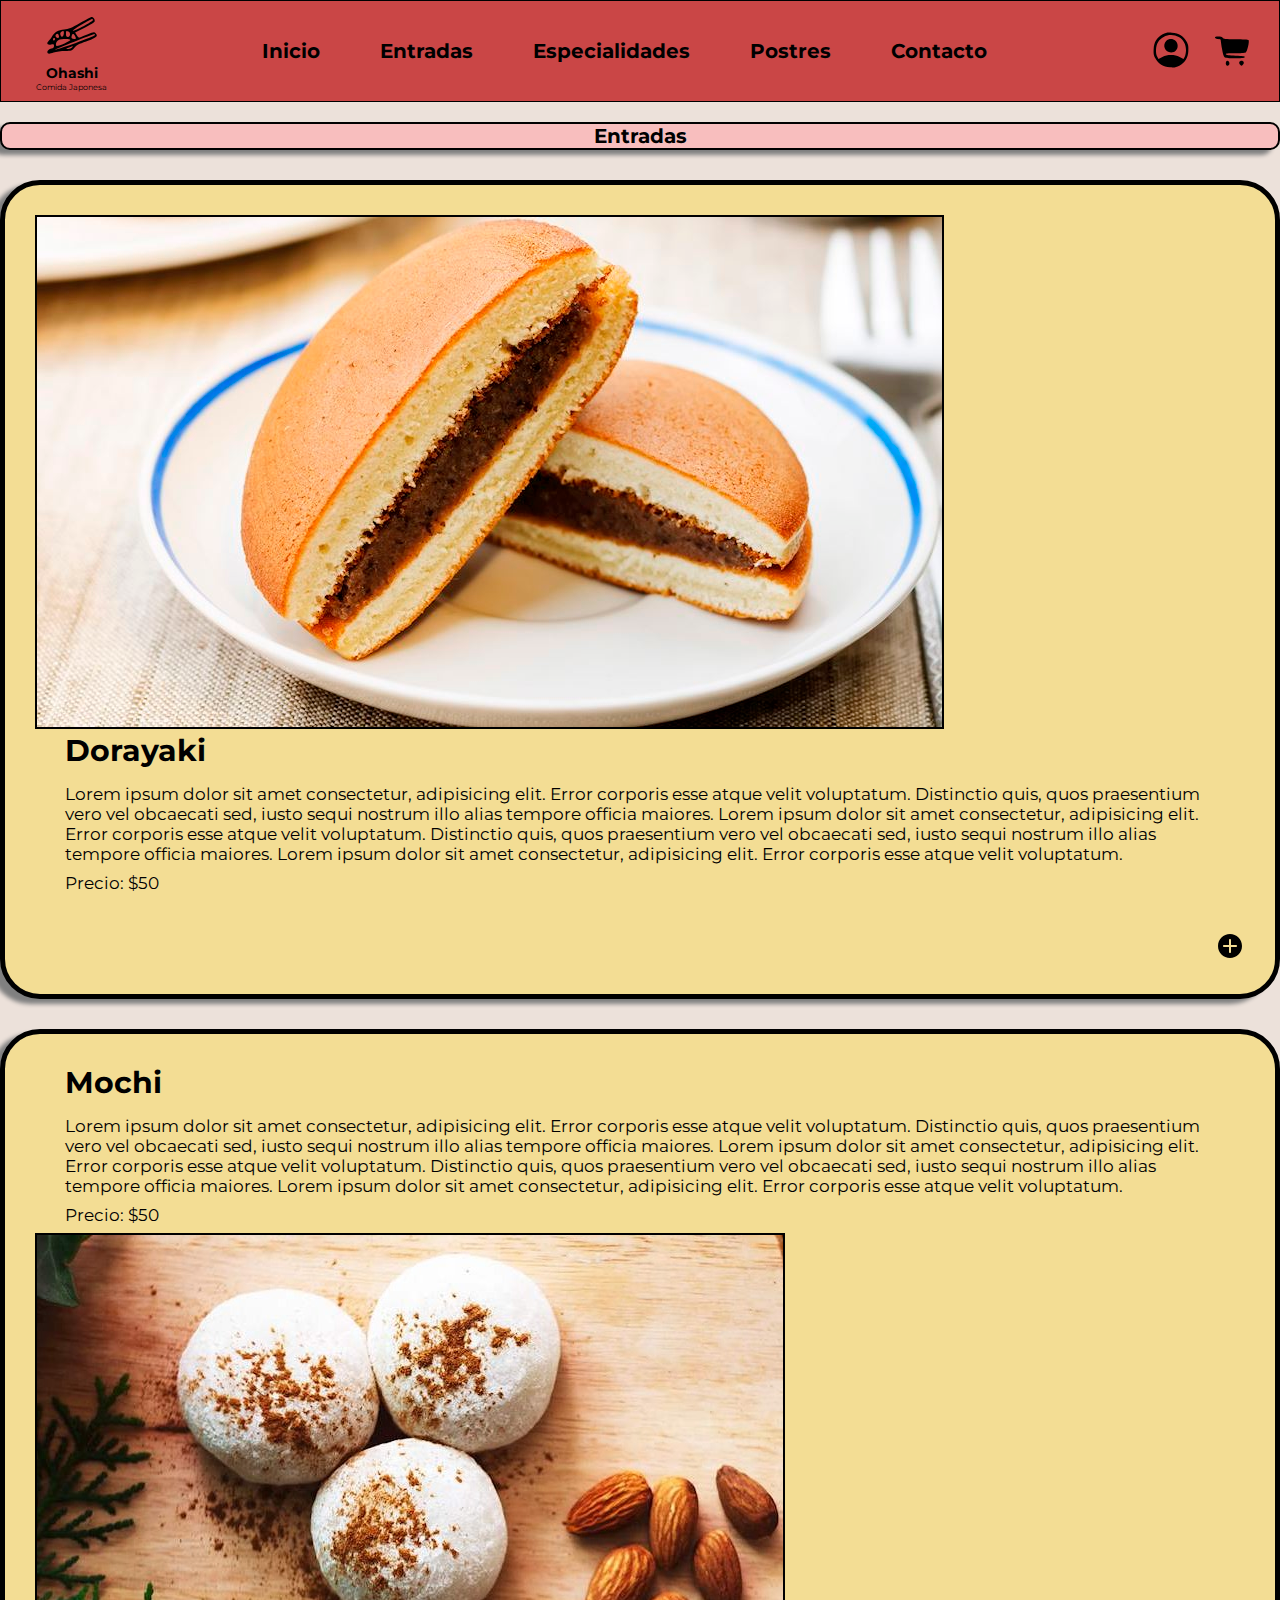
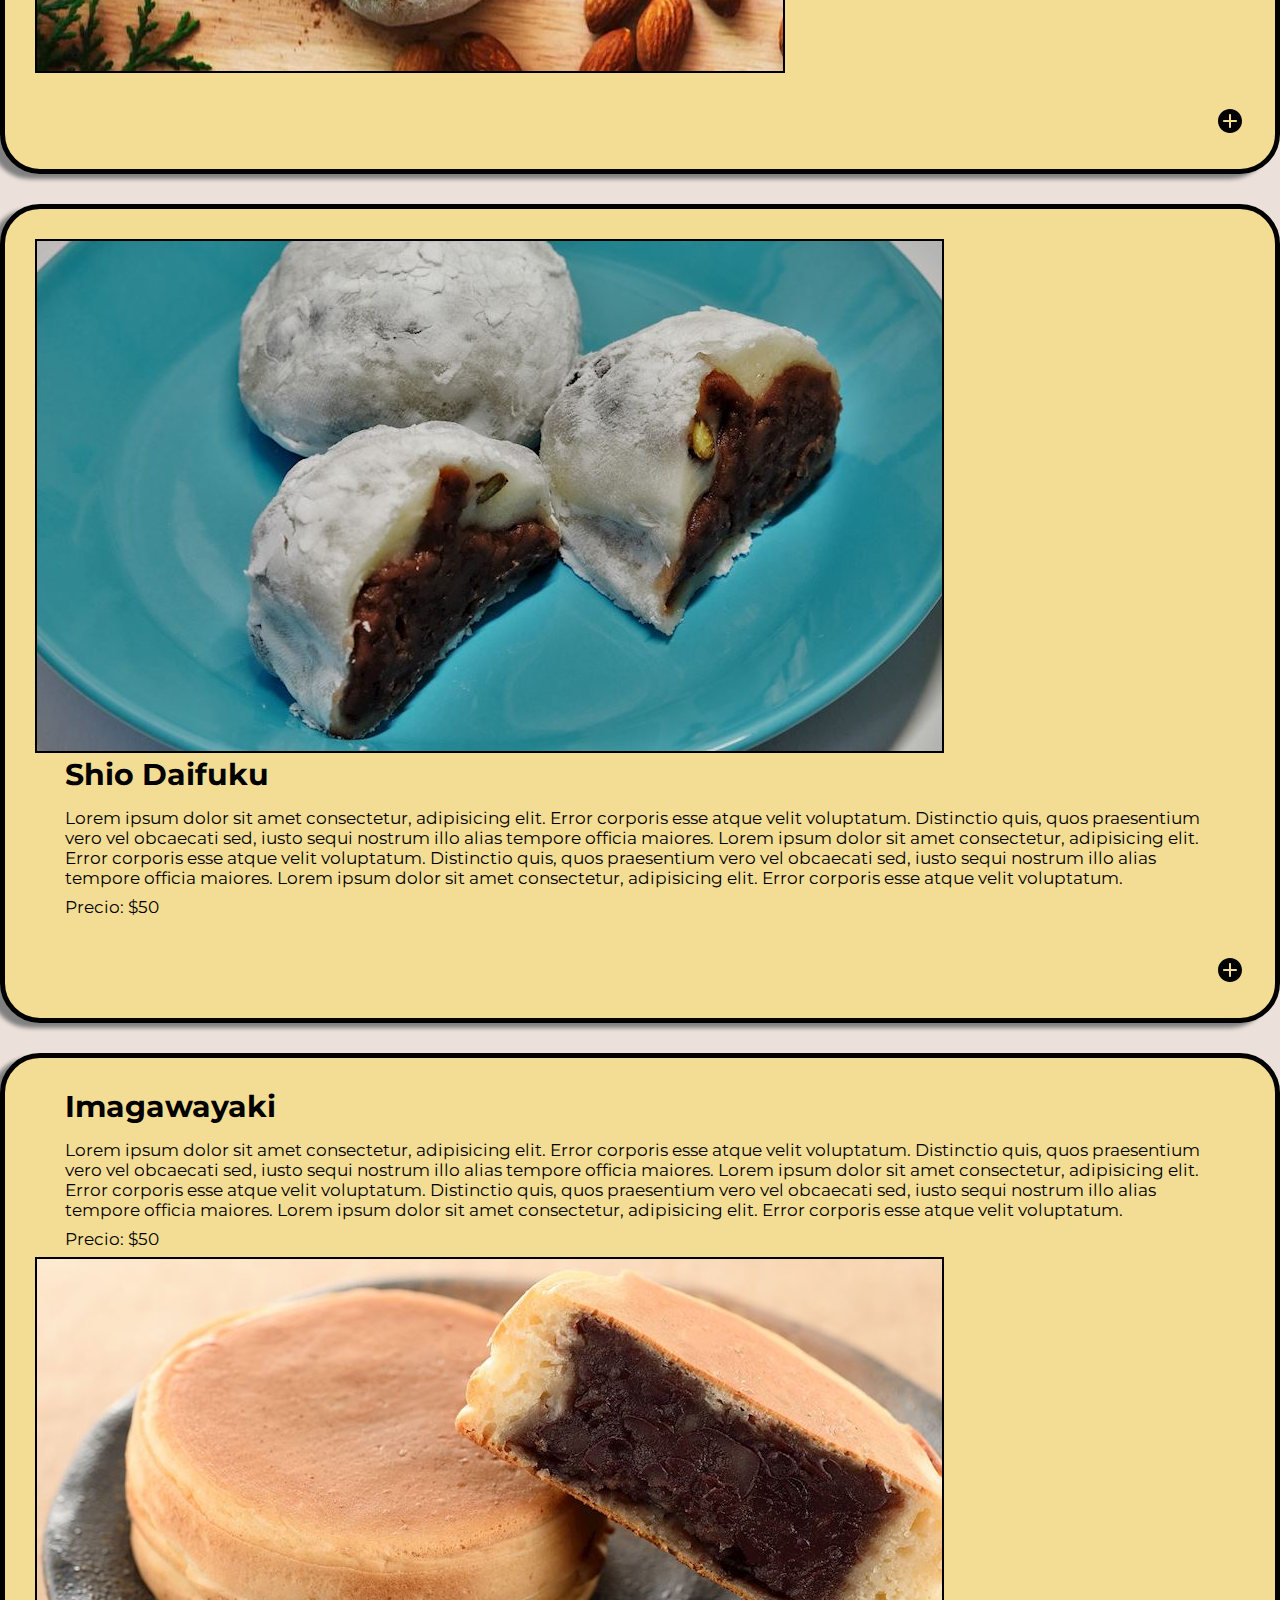
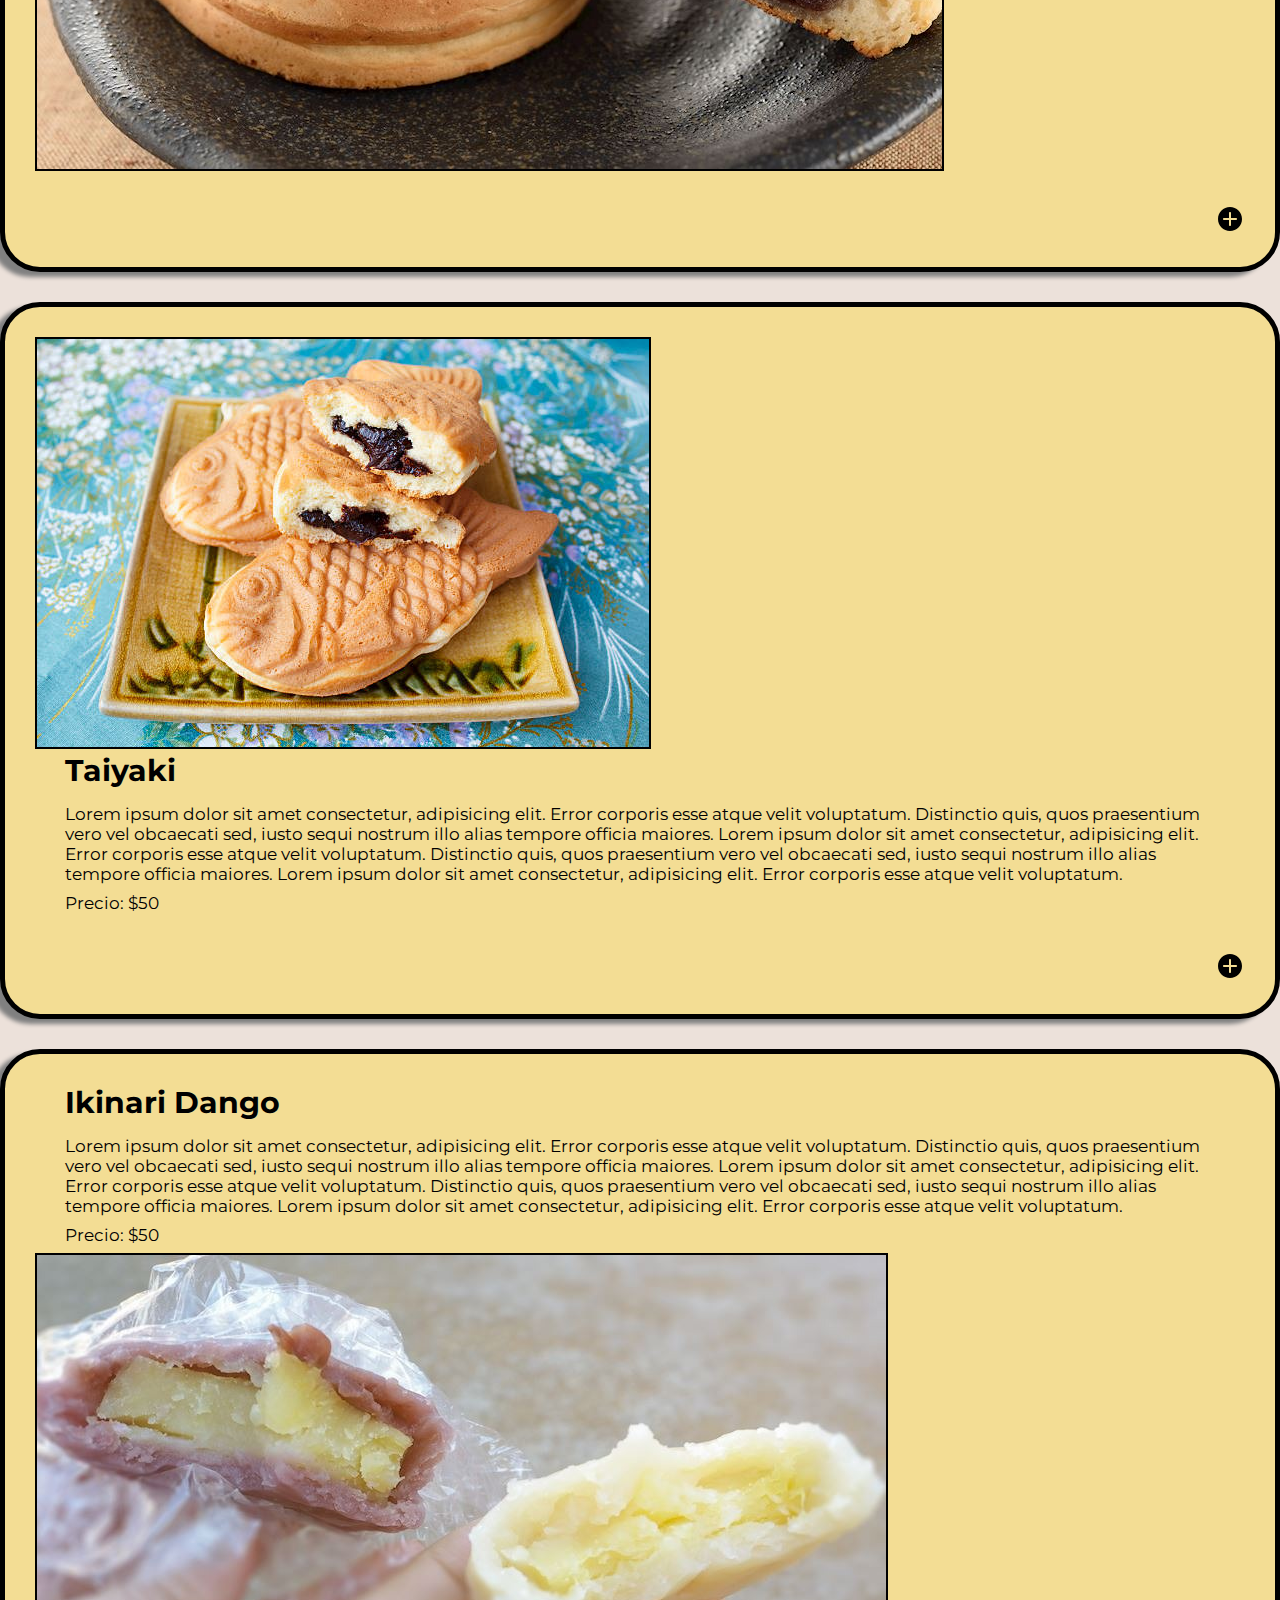
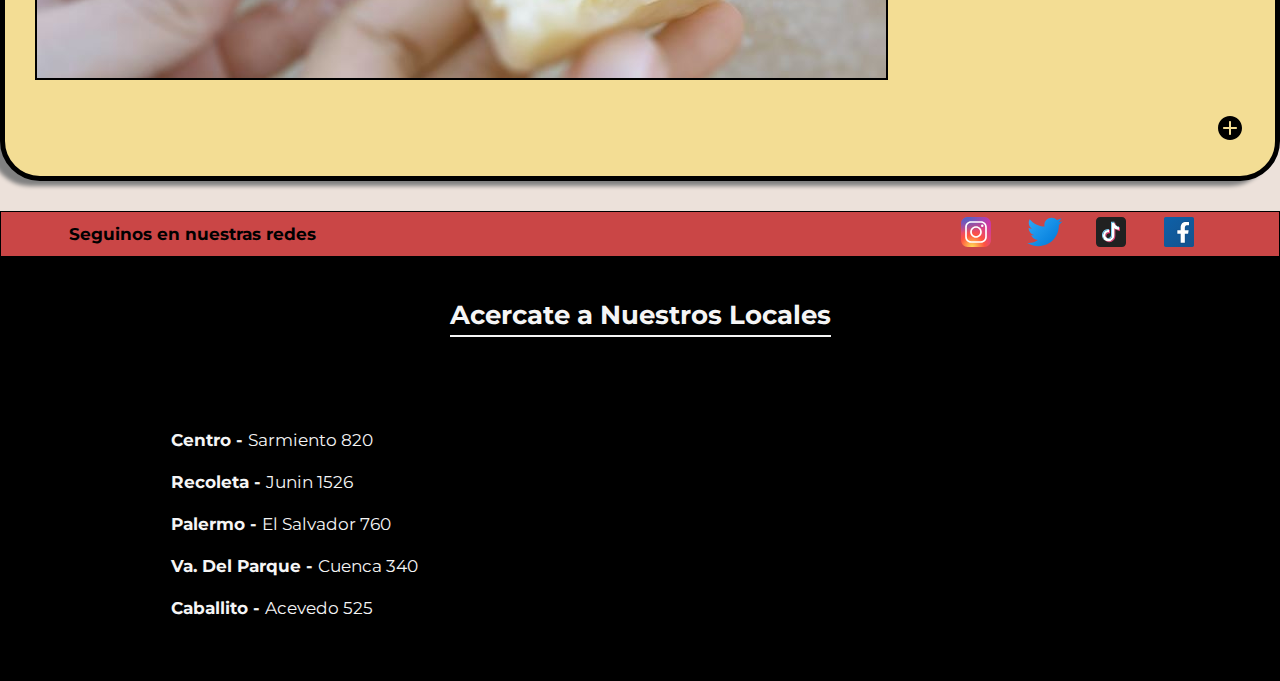
==== sections/postres.html @ 73094ef0 "first commit" ====
<!DOCTYPE html>
<html lang="en">
<head>
    <meta charset="UTF-8">
    <meta http-equiv="X-UA-Compatible" content="IE=edge">
    <meta name="viewport" content="width=device-width, initial-scale=1.0">
    <link rel="shortcut icon" href="../imgs/icons8-sushi-de-salmón-50.svg">
    <link href="https://cdn.jsdelivr.net/npm/bootstrap@5.0.2/dist/css/bootstrap.min.css" rel="stylesheet" integrity="sha384-EVSTQN3/azprG1Anm3QDgpJLIm9Nao0Yz1ztcQTwFspd3yD65VohhpuuCOmLASjC" crossorigin="anonymous">
    <link rel="stylesheet" href="../css/style.css">

    <title>Postres | Ohashi</title>
</head>
<body>

    <div class="wrapperSections">


    <header>

        <div class="headerDesktop">

            <div class="iconoSushi">
                <a href="../index.html">
                    <img src="../imgs/icons8-sushi-de-salmón-50.svg" width="50px" height="50px" alt="icono de sushi">
                </a>

                <div class="iconoSushiTextoDesktop">
                    <b>Ohashi</b>
                    <p>Comida Japonesa</p>
                </div>
            </div>

            <nav>
                <ul>
                    <li>
                        <a href="../index.html">Inicio</a>
                    </li>
                    <li>
                        <a href="entradas.html">Entradas</a>
                    </li>
                    <li>
                        <a href="especialidades.html">Especialidades</a>
                    </li>
                    <li>
                        <a href="postres.html">Postres</a>
                    </li>
                    <li>
                        <a href="contacto.html">Contacto</a>
                    </li>
                </ul>
            </nav>

            <div>
                <div class="iconoUsuarioCarrito">
                    <a href="">
                        <img src="../imgs/icons8-user-48.svg" width="40px" alt="icono de usuario">
                    </a>

                    <a href="">
                        <img src="../imgs/icons8-carrito-de-compras-48-_1_.svg" width="40px" alt="icono de carrito">
                    </a>
                </div>
            </div>

        </div>




    <div class="headerMobile">
    
        <div class="iconoSushi">
            <div class="iconoSushiLink">
                <a href="../index.html">
                <img src="../imgs/icons8-sushi-de-salmón-50.svg" width="50px" height="50px" alt="icono de sushi">
                </a>
            </div>
    
            <div class="iconoSushiTextoMobile">
                <b>Ohashi</b>
                <p>Comida Japonesa</p>
            </div>
        </div>


        
    
        <nav>
            <div class="navMobileDropDown">
                <img src="../imgs/hamburger.svg" alt="">
            </div>
        </nav>
    
    </div>


    </header>

    <main class="sections">

        <div class="container">
            <div class="row">
                <div class="col-lg-12 col-md-12 col-sm-12">
                    <h1>Entradas</h1>
                </div>
            </div>
        </div>

        <section class="container menuItemGridBootstrap">

            <div class="row">
                <div class="col-lg-6 col-md-12 col-sm-12 menuItemImg">
                    <img src="../imgs/dorayaki.jpg" class="img-fluid" alt="">
                </div>
                <div class="col-lg-6 col-md-12 col-sm-12 menuItemText">                       
                    <h3>Dorayaki</h3>
                    <p>Lorem ipsum dolor sit amet consectetur, adipisicing elit. Error corporis esse atque velit voluptatum. Distinctio quis, quos praesentium vero vel obcaecati sed, iusto sequi nostrum illo alias tempore officia maiores. Lorem ipsum dolor sit amet consectetur, adipisicing elit. Error corporis esse atque velit voluptatum. Distinctio quis, quos praesentium vero vel obcaecati sed, iusto sequi nostrum illo alias tempore officia maiores. Lorem ipsum dolor sit amet consectetur, adipisicing elit. Error corporis esse atque velit voluptatum.</p>
                    <p>Precio: $50</p>                   
                </div>
            </div>

            <div class="row">
                <div class="col-lg-12 col-md-12 col-sm-12 plusIcon">
                <img src="../imgs/icons8-más.svg" width="30px" height="30px" class="imgPlusIcon" alt="ícono de agregar al carrito">
                </div>
            </div>

        </section>

        <section class="container menuItemGridBootstrap">

            <div class="row">
                <div class="col-lg-6 col-md-12 col-sm-12 menuItemTextReverse">
                    <h3>Mochi</h3>
                    <p>Lorem ipsum dolor sit amet consectetur, adipisicing elit. Error corporis esse atque velit voluptatum. Distinctio quis, quos praesentium vero vel obcaecati sed, iusto sequi nostrum illo alias tempore officia maiores. Lorem ipsum dolor sit amet consectetur, adipisicing elit. Error corporis esse atque velit voluptatum. Distinctio quis, quos praesentium vero vel obcaecati sed, iusto sequi nostrum illo alias tempore officia maiores. Lorem ipsum dolor sit amet consectetur, adipisicing elit. Error corporis esse atque velit voluptatum.</p>
                    <p>Precio: $50</p>              
                </div>
                <div class="col-lg-6 col-md-12 col-sm-12 menuItemImg">
                    <img src="../imgs/mochi.jpg" class="img-fluid" alt="">
                </div>
            </div>

            <div class="row">
                <div class="col-lg-12 col-md-12 col-sm-12 plusIcon">
                <img src="../imgs/icons8-más.svg" width="30px" height="30px" class="imgPlusIcon" alt="ícono de agregar al carrito">
                </div>
            </div>

        </section>

        <section class="container menuItemGridBootstrap">

            <div class="row">
                <div class="col-lg-6 col-md-12 col-sm-12 menuItemImg">
                    <img src="../imgs/shio_daifuku.jpg" class="img-fluid" alt="">
                </div>
                <div class="col-lg-6 col-md-12 col-sm-12 menuItemText">                       
                    <h3>Shio Daifuku</h3>
                    <p>Lorem ipsum dolor sit amet consectetur, adipisicing elit. Error corporis esse atque velit voluptatum. Distinctio quis, quos praesentium vero vel obcaecati sed, iusto sequi nostrum illo alias tempore officia maiores. Lorem ipsum dolor sit amet consectetur, adipisicing elit. Error corporis esse atque velit voluptatum. Distinctio quis, quos praesentium vero vel obcaecati sed, iusto sequi nostrum illo alias tempore officia maiores. Lorem ipsum dolor sit amet consectetur, adipisicing elit. Error corporis esse atque velit voluptatum.</p>
                    <p>Precio: $50</p>                 
                </div>
            </div>

            <div class="row">
                <div class="col-lg-12 col-md-12 col-sm-12 plusIcon">
                <img src="../imgs/icons8-más.svg" width="30px" height="30px" class="imgPlusIcon" alt="ícono de agregar al carrito">
                </div>
            </div>

        </section>

        <section class="container menuItemGridBootstrap">

            <div class="row">
                <div class="col-lg-6 col-md-12 col-sm-12 menuItemTextReverse">
                    <h3>Imagawayaki</h3>
                    <p>Lorem ipsum dolor sit amet consectetur, adipisicing elit. Error corporis esse atque velit voluptatum. Distinctio quis, quos praesentium vero vel obcaecati sed, iusto sequi nostrum illo alias tempore officia maiores. Lorem ipsum dolor sit amet consectetur, adipisicing elit. Error corporis esse atque velit voluptatum. Distinctio quis, quos praesentium vero vel obcaecati sed, iusto sequi nostrum illo alias tempore officia maiores. Lorem ipsum dolor sit amet consectetur, adipisicing elit. Error corporis esse atque velit voluptatum.</p>
                    <p>Precio: $50</p>            
                </div>
                <div class="col-lg-6 col-md-12 col-sm-12 menuItemImg">
                    <img src="../imgs/imagawayaki.jpg" class="img-fluid" alt="">
                </div>
            </div>

            <div class="row">
                <div class="col-lg-12 col-md-12 col-sm-12 plusIcon">
                <img src="../imgs/icons8-más.svg" width="30px" height="30px" class="imgPlusIcon" alt="ícono de agregar al carrito">
                </div>
            </div>

        </section>

        <section class="container menuItemGridBootstrap">

            <div class="row">
                <div class="col-lg-6 col-md-12 col-sm-12 menuItemImg">
                    <img src="../imgs/taiyaki.jpg" class="img-fluid" alt="">
                </div>
                <div class="col-lg-6 col-md-12 col-sm-12 menuItemText">                       
                    <h3>Taiyaki</h3>
                    <p>Lorem ipsum dolor sit amet consectetur, adipisicing elit. Error corporis esse atque velit voluptatum. Distinctio quis, quos praesentium vero vel obcaecati sed, iusto sequi nostrum illo alias tempore officia maiores. Lorem ipsum dolor sit amet consectetur, adipisicing elit. Error corporis esse atque velit voluptatum. Distinctio quis, quos praesentium vero vel obcaecati sed, iusto sequi nostrum illo alias tempore officia maiores. Lorem ipsum dolor sit amet consectetur, adipisicing elit. Error corporis esse atque velit voluptatum.</p>
                    <p>Precio: $50</p>        
                </div>
            </div>

            <div class="row">
                <div class="col-lg-12 col-md-12 col-sm-12 plusIcon">
                <img src="../imgs/icons8-más.svg" width="30px" height="30px" class="imgPlusIcon" alt="ícono de agregar al carrito">
                </div>
            </div>

        </section>

        <section class="container menuItemGridBootstrap">

            <div class="row">
                <div class="col-lg-6 col-md-12 col-sm-12 menuItemTextReverse">
                    <h3>Ikinari Dango</h3>
                    <p>Lorem ipsum dolor sit amet consectetur, adipisicing elit. Error corporis esse atque velit voluptatum. Distinctio quis, quos praesentium vero vel obcaecati sed, iusto sequi nostrum illo alias tempore officia maiores. Lorem ipsum dolor sit amet consectetur, adipisicing elit. Error corporis esse atque velit voluptatum. Distinctio quis, quos praesentium vero vel obcaecati sed, iusto sequi nostrum illo alias tempore officia maiores. Lorem ipsum dolor sit amet consectetur, adipisicing elit. Error corporis esse atque velit voluptatum.</p>
                    <p>Precio: $50</p>          
                </div>
                <div class="col-lg-6 col-md-12 col-sm-12 menuItemImg">
                    <img src="../imgs/ikinari_dango.jpg" class="img-fluid" alt="">
                </div>
            </div>

            <div class="row">
                <div class="col-lg-12 col-md-12 col-sm-12 plusIcon">
                <img src="../imgs/icons8-más.svg" width="30px" height="30px" class="imgPlusIcon" alt="ícono de agregar al carrito">
                </div>
            </div>

        </section>

    </main>


    <footer class="footer">
        
        <section class="topFooter">

            <div class="topFooterDivOne">
                <b>Seguinos en nuestras redes</b>
            </div>

            <div class="topFooterDivTwo">
                <a href="https://www.instagram.com/" target="_blank"><img class="logosFooter" src="../imgs/icons8-instagram.svg" alt="instagram logo"></a>
                <a href="https://twitter.com/" target="_blank"><img class="logosFooter" src="../imgs/icons8-twitter.svg" alt="twitter logo"></a>
                <a href="https://www.tiktok.com/" target="_blank"><img class="logosFooter" src="../imgs/icons8-tik-tok.svg"  alt="tiktok logo"></a>
                <a href="https://www.facebook.com/" target="_blank"><img class="logosFooter" src="../imgs/icons8-facebook.svg" alt="facebook logo"></a>
            </div>

        </section>

        <section>

            <div class="bottomFooterHeader">
                <h2>Acercate a Nuestros Locales</h2>
            </div>
            
            <section class="bottomFooterList">

                <div class="bottomFooterFirstDiv">
                    <ul>
                        <li><p><b>Centro - </b>Sarmiento 820</p></li>
                        <li><p><b>Recoleta - </b>Junin 1526</p></li>
                        <li><p><b>Palermo - </b>El Salvador 760</p></li>
                        <li><p><b>Va. Del Parque - </b>Cuenca 340</p></li>
                        <li><p><b>Caballito - </b>Acevedo 525</p></li>
                    </ul>
                </div>

                <div class="bottomFooterSecondDiv">
                    <div class="mapouter"><div class="gmap_canvas"><iframe width="350" height="200" id="gmap_canvas" src="https://maps.google.com/maps?q=buenos%20aires%20&t=&z=13&ie=UTF8&iwloc=&output=embed" frameborder="0" scrolling="no" marginheight="0" marginwidth="0"></iframe><a href="https://123movies-to.org"></a><br><style>.mapouter{position:relative;text-align:right;height:250px;width:350px;}</style><style>.gmap_canvas {overflow:hidden;background:none!important;height:250px;width:350px;}</style></div></div>
                </div>

            </section>

        </section>

    </footer>

</div>

<script src="https://cdn.jsdelivr.net/npm/bootstrap@5.0.2/dist/js/bootstrap.bundle.min.js" integrity="sha384-MrcW6ZMFYlzcLA8Nl+NtUVF0sA7MsXsP1UyJoMp4YLEuNSfAP+JcXn/tWtIaxVXM" crossorigin="anonymous"></script>

    
</body>
</html>
---- css/style.css ----
@import url('https://fonts.googleapis.com/css2?family=Basic&family=Montserrat:wght@700&display=swap');


*{
    margin: 0;
	padding: 0;
}

html{
    font-size: 62.5%;
    }

body{
        background-color: rgb(236, 225, 218);
        font-family: 'Basic', sans-serif;
        font-family: 'Montserrat', sans-serif;
        
    }


/* Estilos - Header & Footer*/

.headerMobile{
    /* Por algún motivo el sticky nav dejó de funcionar al agregar el CDN y no lo pude solucionar. El hamburguer icon por el momento tampoco tiene funcionalidad porque es un solo una imagen, no fue hecho con Bootstrap */
    
    background-color: rgb(202, 70, 70);
    border: 1px black solid;
    height: 100px;
    padding-left: 1.5em;
    padding-right: 1.5em;
    display: flex;
    flex-flow: row nowrap;
    align-items: center;
    justify-content:space-between;
    position: sticky;
    align-self: start;
    z-index:9999; 
}

.navMobileDropDown{
    margin-right: 2em;
    filter: invert(1);
}

.headerDesktop{
    display: none;
}


.iconoSushi{
    display: flex;
    flex-direction: row nowrap;
    align-items: center;
    margin-left: 2em;
    transition: 1s ease;
}

.iconoSushi:hover{
    transform: scale(1.05);
    transition: all 1s ease;
}

.iconoSushiLink{
    width: 70px;
    height: auto;
}

.iconoSushiLink a img{
    width: 100%;
    height: 100%;
}

.iconoSushiTextoMobile{
    display: flex;
    flex-direction: column;
    margin-left: 1.5em;
}

.iconoSushi b {
    color:black;
    font-size: 2em; 
}

.iconoSushi p {
    color:black;
    font-size: 2em;
}


nav ul{
    display: flex;
    flex-flow: row nowrap;
    justify-content: center;    
}   

nav li {
    list-style-type: none;
    margin-left: 1.5em;
    margin-right: 1.5em;
    font-size: 2em;
}


a{
    font-weight:bold;
    text-decoration: none;
    color: black;
}

a:hover{
    color: whitesmoke;
}

.iconoUsuarioCarrito a{
    padding: 1em;
}


.footer{
    border: 1px black solid;
    font-size: 1.7em;
}


.topFooter {
    background-color: rgb(202, 70, 70);
    display: flex;
    flex-direction: column;
}

.topFooterDivOne {
    display: flex;
    align-self: flex-start;
    margin-left: 3em;
}

.topFooterDivOne b{
    color: black;
    font-weight: bold;
}

.topFooterDivTwo { 
    
    align-self: flex-start;
    margin-left: 2em;
}

.topFooterDivTwo a {
    margin-top: 1em;
    margin-bottom: 1em;
    padding-left: 0.5em;
    padding-right: 0.5em;
}

.logosFooter{
    width: 40px; 
    height: 40px;
    transition: 0.5s ease;
}

.logosFooter:hover{
    transform: scale(1.2);
    transition: 0.5s;
}

.bottomFooterHeader{
    background-color: black;
    padding: 2.5em;    
    display: flex;
    justify-content: center;
}

.bottomFooterHeader h2{
    color: whitesmoke;
    margin-bottom: 2em;
    padding-bottom: 0.2em;
    border-bottom: 2px whitesmoke solid;
}

.bottomFooterList{
    background-color: black;
    display: flex;
    flex-flow: row wrap;
    justify-content: space-around;
}

.bottomFooterFirstDiv ul{
    color: whitesmoke;
}

.bottomFooterFirstDiv ul li{
    list-style-type: none;
    padding-bottom: 1.3em;
}


/* Estilos - Index*/

.carouselImages img {
    height: 100%;
    width: 100%;
}

.carouselDesktop{
    display: none;
}

.separador{
    background-color: rgb(202, 70, 70);
    margin: 1em;
    height: 7em;
    border: 1px solid black;
    padding-top: 4em;
    padding-bottom: 4em;
    display: flex;
    flex-flow: column nowrap;
    justify-content: space-around; 
}

.separadorHeaderUno{
    display: none;
}

.separadorHeaderUno h2{
    font-weight: bold;
    font-size: 2em;
    color: black;
}

.separadorHeaderDos{
    align-self: center;
}

.separadorHeaderDos h2{
    font-weight: bold;
    font-size: 2em;
    color: black;
}

.iconoSushiSeparador{
    display: flex;
    flex-direction: row;
    align-self: center;
    transition: 1s ease;
}

.iconoSushiSeparador:hover{
    transform: scale(1.05);
    transition: all 1s ease;
}

.iconoSushiSeparador b{
    margin-left: 1em;
    font-size: 2em;
    color: black;
    align-self: center;
}

.twoColumn{
    background-color: rgb(202, 70, 70);
    margin: 0 0 2em 0; 
    max-width: 100%;
    border: 1px solid black;
    padding-top: 1em;
    padding-bottom: 1em;
    display: flex;
    flex-direction: column;
    align-items: center;
    }

.video iframe{
    width: 90vw;
    height: 40vh;
} 

.sectionMosaico{
    margin-top: 1.5em;
    margin-bottom: 1.5em;
    width: 70vw;
    margin: auto;
}

.mosaico {
    border: 1px solid black;
    background-color: rgb(202, 70, 70);
    padding: 1em;
    margin-bottom: 1.5em;
}

.imgMosaico{
    transition: 1s ease;
}

.imgMosaico:hover{
    transform: scale(1.05);
    transition: 0.7s;
    cursor: pointer;
}



/* Estilos Sections */

.sections h1{
    font-weight: bold;
    text-align: center;
    margin: 20px 0px 20px 0px;
    border: 2px black solid;
    box-shadow: -8px 5px 4px grey;
    border-radius: 10px;
    background-color: rgb(248, 190, 190);
    transition: 0.5s ease;
}

.sections h2{
    font-weight: bold;
    text-align: left;
    margin-top: 2em;
    margin-left: 5em;
    margin-bottom: 1em;
    padding: 10px;
    display: inline-block;
    border: 2px black solid;
    border-radius: 10px;
    box-shadow: -8px 5px 4px grey;
    background-color: rgb(252, 206, 206);
    transition: 0.5s ease;
}

.menuItemGridBootstrap{
    margin-top: 30px;
    margin-bottom: 30px;
    padding: 30px;
    background-color: rgb(243, 221, 148);
    border: 5px black solid;
    border-radius: 40px;
    box-shadow: -10px 5px 4px grey;
}

.menuItemImg img{
    border: 2px black solid;
}

.menuItemText{
    padding-left: 3em; 
    padding-right: 3em;
    display: flex;
    flex-direction: column;
}

.menuItemText h3 {
    font-weight: bold;
    font-size: 3em;
    margin-top: 1em;
    margin-bottom: 0.5em;
}

.menuItemText p {
    font-size: 1.5em;
    margin-bottom: 0.5em;
}

.plusIcon{
    text-align: right;
    margin-top: 3em;
}

.imgPlusIcon{
    transition: 0.5s ease;
}

.imgPlusIcon:hover{ 
    cursor: pointer;
    transform: scale(1.5) rotate(90deg);
    transition-duration: 0.5s;
    filter: invert(20%);
}

.menuItemTextReverse{
    padding-left: 3em; 
    padding-right: 3em;
    display: flex;
    flex-direction: column;
}

.menuItemTextReverse img {
    align-self: flex-end;
} 

.menuItemTextReverse h3 {
    font-weight: bold;
    font-size: 3em;
    margin-bottom: 0.5em;
}

.menuItemTextReverse p {
    font-size: 1.5em;
    margin-bottom: 1.5em;
}

.sectionContacto {
    margin: 30px;
    display: flex;
    flex-direction: column;
}

fieldset{
    border: 3px black solid;
    padding: 30px;
    max-width: 100%;
    margin-bottom: 3em;
    display: flex;
    flex-direction: column;
    justify-content: space-evenly;
    }

legend{
    font-weight: bold;
    font-size: 20px;
    margin-top: 20px;
}

input{
    margin-bottom: 20px;
    padding: 7px;
}

input[type=checkbox] {
    margin-top:20px;
}

input[type=submit] {
    height: 50px;
}


/* Grid-areas - Header, Footer & Index */

header{
    grid-area: header;
}

.carouselContainer{
    grid-area: carousel;
}

.separador{
    grid-area: separador;
}

.sectionMosaico{
    grid-area: mosaico;
}

.twoColumn{
    grid-area: twocolumn;
}

footer{
    grid-area: footer;
}

.wrapperIndex{
    display: grid;
    grid-template-areas: 
    "header"
    "carousel"
    "separador"
    "mosaico"   
    "twocolumn"
    "footer"
    ;
}


/* Grid-areas - Sections*/

section{
    grid-area: itemMenu;
}

.wrapperSections{

    display: grid;
    grid-template-areas: 
    "header"
    "itemMenu"
    "footer"
    ;
}


/* Media Queries */

@media(min-width:500px){


    .twoColumn{
        padding-bottom: 1em;
        display: flex;
        flex-flow: column;
        justify-content: space-around;
    }

    .video iframe{
        width: 90vw;
        height: 40vh;
    } 

    .carouselDesktop{
        display: block;
    }

    .carouselMobile{
        display: none;
    }

    .topFooter {
        background-color: rgb(202, 70, 70);
        display: flex;
        flex-direction: row;
        justify-content: space-between;
    }
    
    .topFooterDivOne {
        display: flex;
        align-self: center;
        margin-left: 4em;
    }
    
    .topFooterDivTwo { 
        justify-content: space-evenly;
        margin-right: 4em;
    
    }
    
    .topFooterDivTwo a {
        padding-left: 0.7em;
        padding-right: 0.7em;
        margin-left: 0;
        margin-right: 0;
    }

}


@media(min-width:768px){


    .headerMobile{
        display: none;
    }

    .headerDesktop {
        background-color: rgb(202, 70, 70);
        border: 1px black solid;
        height: 100px;
        padding-left: 1.5em;
        padding-right: 1.5em;
        display: flex;
        flex-flow: row nowrap;
        align-items: center;
        justify-content: space-between;
        position: sticky;
        align-self: start;
        z-index:9999;
    }

    .iconoSushiTextoDesktop b {
        display: none;
        
    }
    
    .iconoSushiTextoDesktop p {
        display: none
    }

    .twoColumn{
        padding-bottom: 1em;
        display: flex;
        flex-direction: row;
        justify-content: space-around;
        
    }

    .video iframe{
        width: 50em;
        height: 40vh;   
        margin-left: 1em;
        margin-right: 1em;
    } 

    .separador{
        display: flex;
        flex-flow: row nowrap;
        padding-top: 1em;
        padding-bottom: 1em;
} 

    .sectionContacto {
        margin: 30px;
        display: flex;
        flex-direction: row;
        align-self: start;
        justify-content: space-evenly;
    }

    fieldset{
        width: 100%;
        }
}


@media(min-width:1024px){

    .iconoSushi{
        display: flex;
        flex-direction: column;
        margin-left: 2em;
    }

    .iconoSushiTextoDesktop{
        display: flex;
        flex-flow: column nowrap;
        align-items: center;
    }
    
    .iconoSushiTextoDesktop b {
        display: block;
        color:black;
        font-size: 1.4em;
    }
    
    .iconoSushiTextoDesktop p {
        display: block;
        color:black;
        font-size: 0.8em;
        justify-content: center;
    }

    .separadorHeaderUno{
        display: block;
        align-self: center;
    }
    
    .separadorHeaderUno h2{
        font-size: 2em;        
    }

    .separadorHeaderDos{
        display: block;
        align-self: center;
    }
    
    .separadorHeaderDos h2{
        font-size: 2em;        
    }



    /* Sections - Menu Items con BootStrap */

    /*Nota: Al agregar el CDN se me desacomodaron un poco los márgenes y se ve un poco mal especialmente en mobile */

    .sections h1:hover{
        box-shadow: -10px 5px 4px rgb(0, 0, 0);
        transition-duration: 1s;
    }
    
    .sections h2:hover{
        box-shadow: -10px 5px 4px rgb(0, 0, 0);
        transition-duration: 1s;
    }

    .menuItemGridBootstrap{
        margin-top: 30px;
        margin-bottom: 30px;
        padding: 30px;
        background-color: rgb(243, 221, 148);
        border: 5px black solid;
        border-radius: 40px;
        box-shadow: -10px 5px 4px grey;
        transition: 0.5s ease;
    }
    
    .menuItemImg img{
        border: 2px black solid;
    }
    
    .menuItemText{
        padding-left: 3em; 
        padding-right: 3em;
        display: flex;
        flex-direction: column;
        justify-content: space-around;
    }
    
    .menuItemText h3 {
        font-weight: bold;
        font-size: 3em;
        margin-top: 0;
        margin-bottom: 0.5em;
    }
    
    .menuItemText p {
        font-size: 1.7em;
        margin-bottom: 0.5em;
    }
    
    .menuItemText img {
        align-self: flex-end;
    } 

    .menuItemGridBootstrap:hover{
        transform: scale(1.02);
        box-shadow: -10px 5px 4px rgb(0, 0, 0);
        transition: all 0.5s ease-in-out;
    }
    
    .menuItemTextReverse{
        padding-left: 3em; 
        padding-right: 3em;
        display: flex;
        flex-direction: column;
        justify-content: space-around;
    }
    
    .menuItemTextReverse h3 {
        font-weight: bold;
        font-size: 3em;
        margin-bottom: 0.5em;
    }
    
    .menuItemTextReverse p {
        font-size: 1.7em;
        margin-bottom: 0.5em;
    }
        
    .menuItemTextReverse img {
        align-self: flex-start;
    }

}
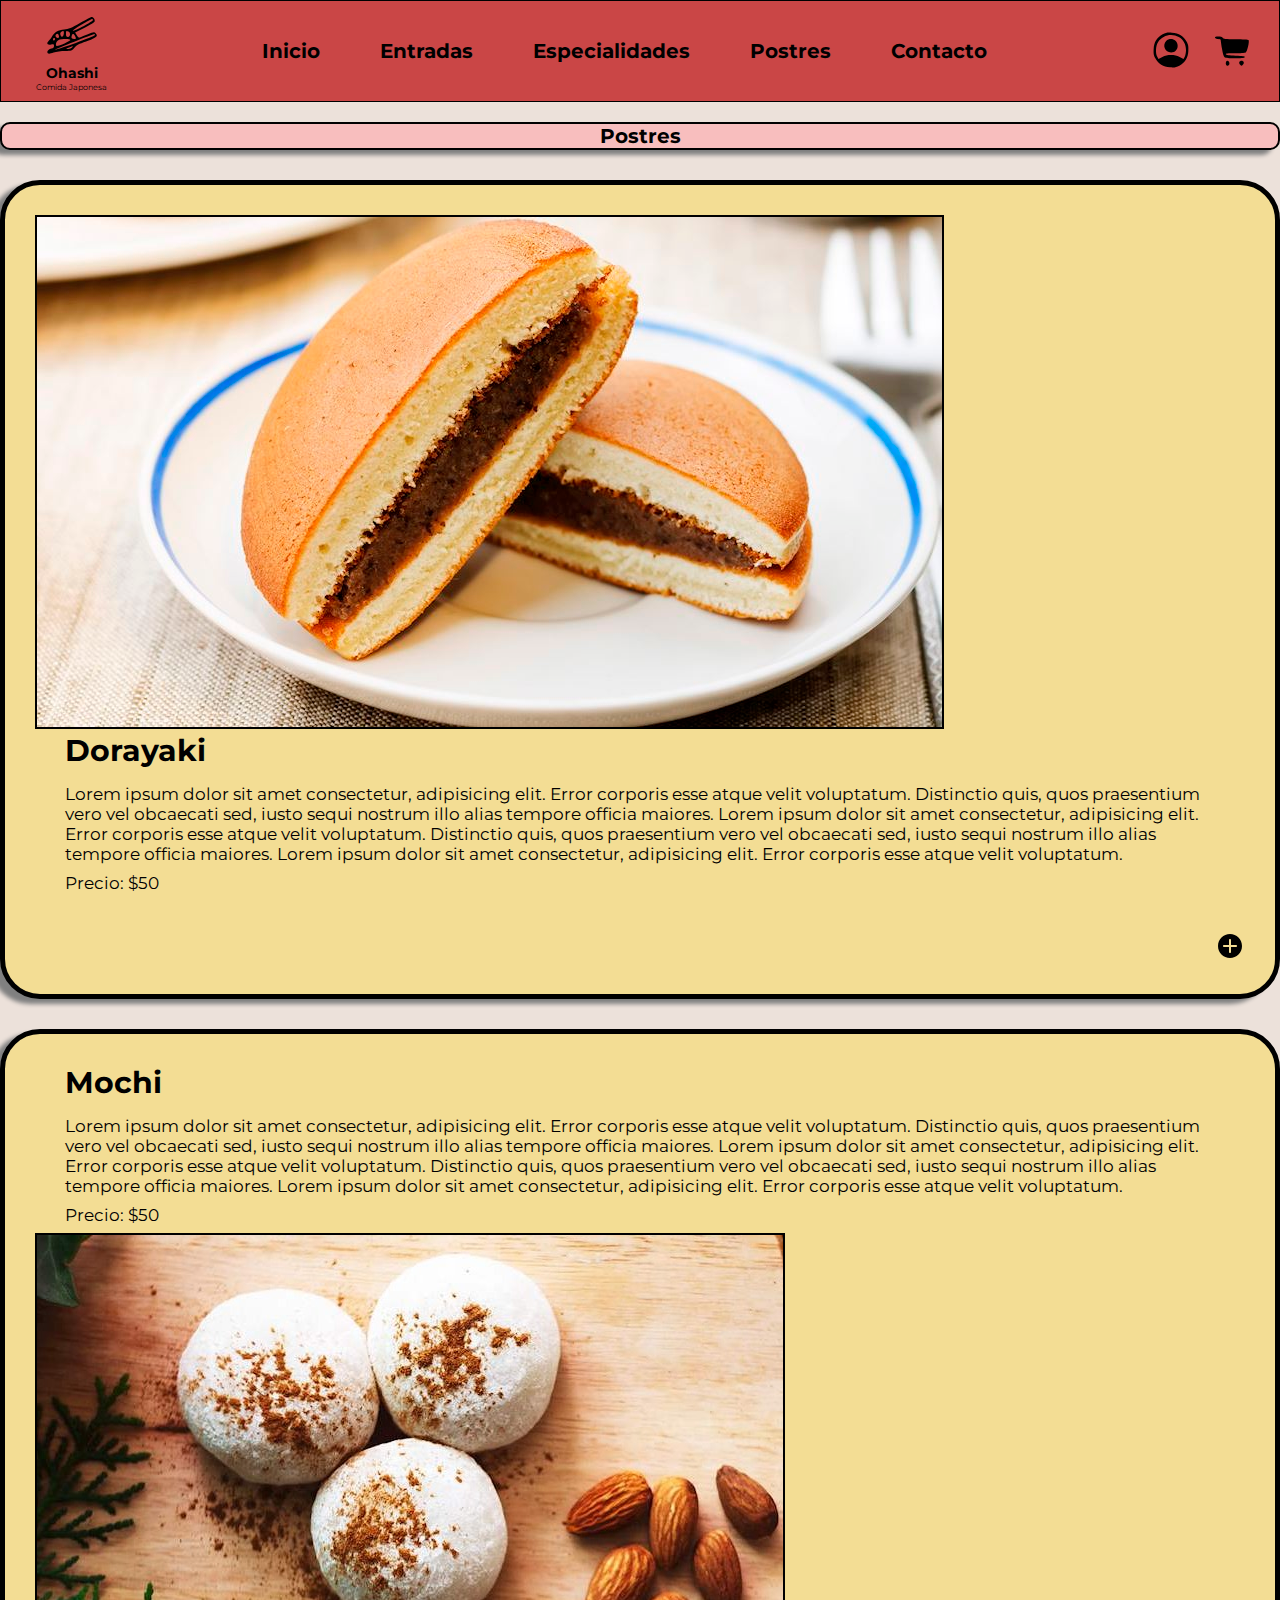
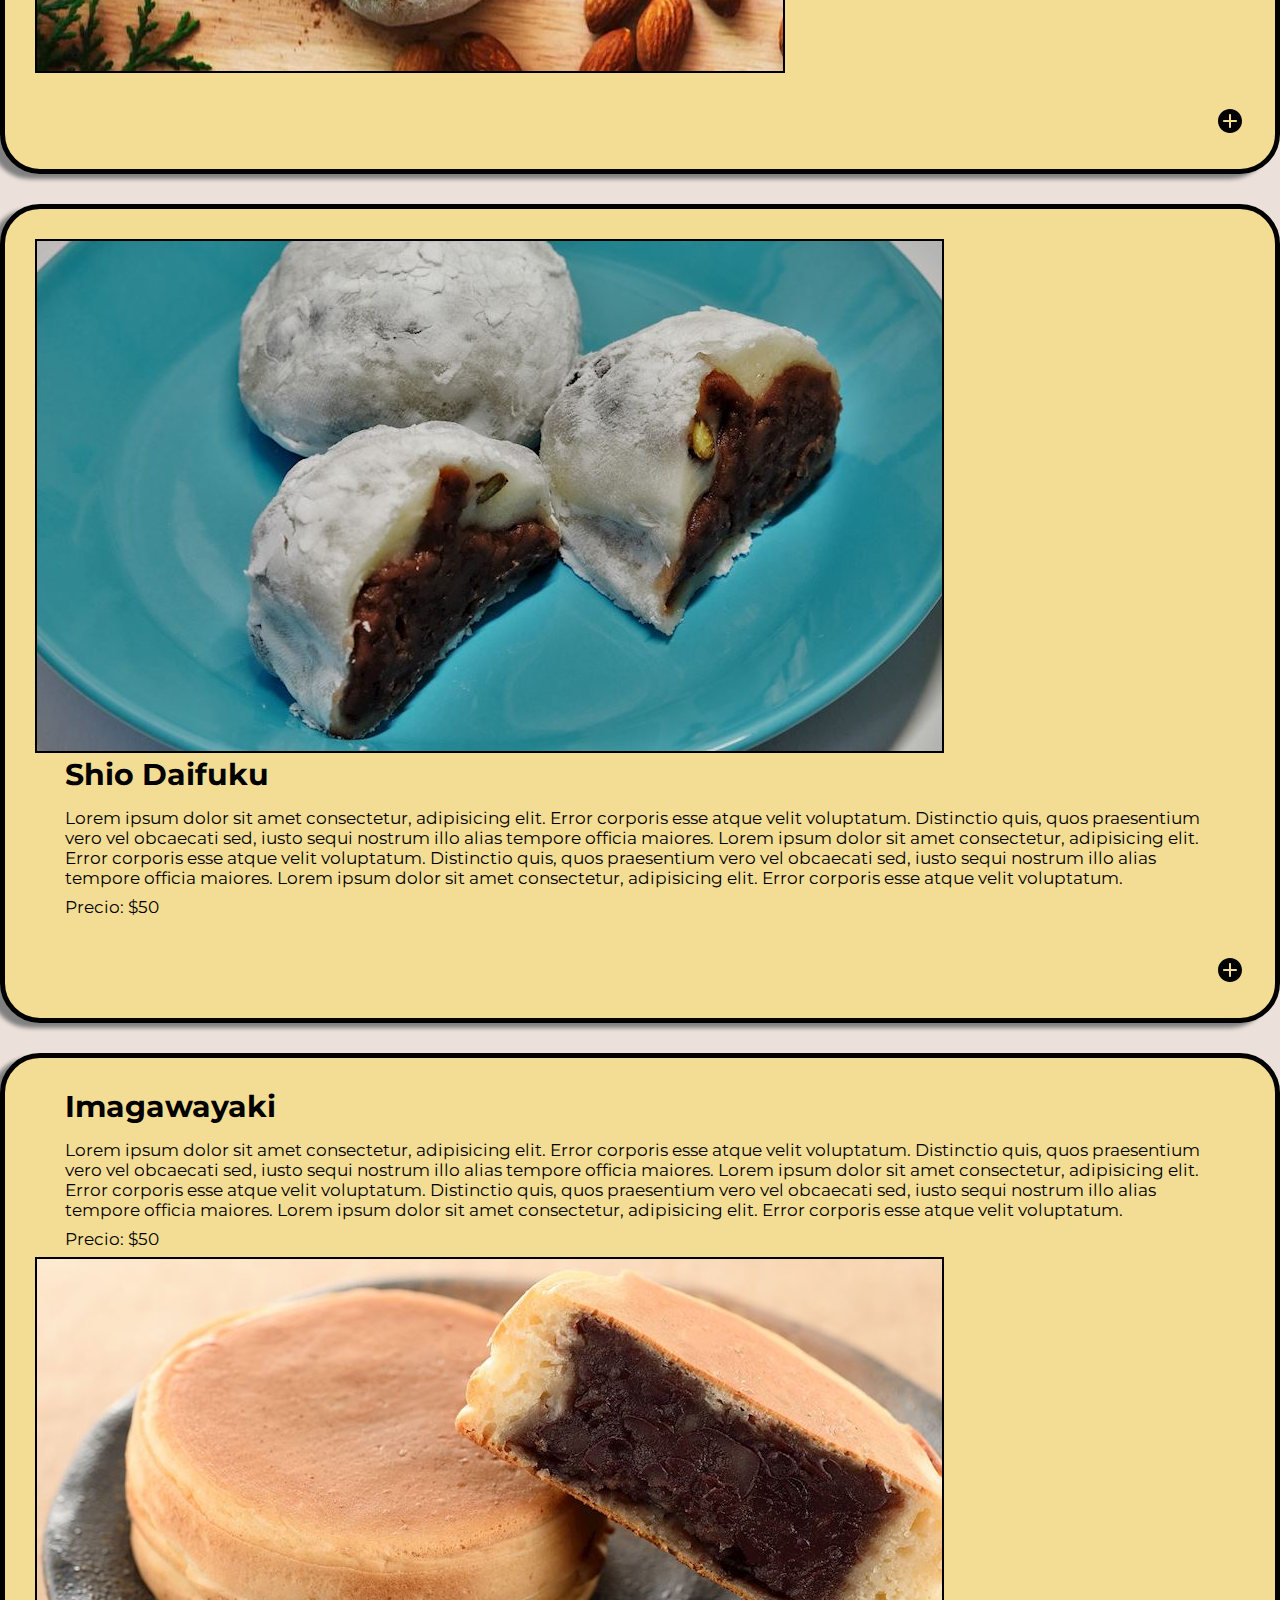
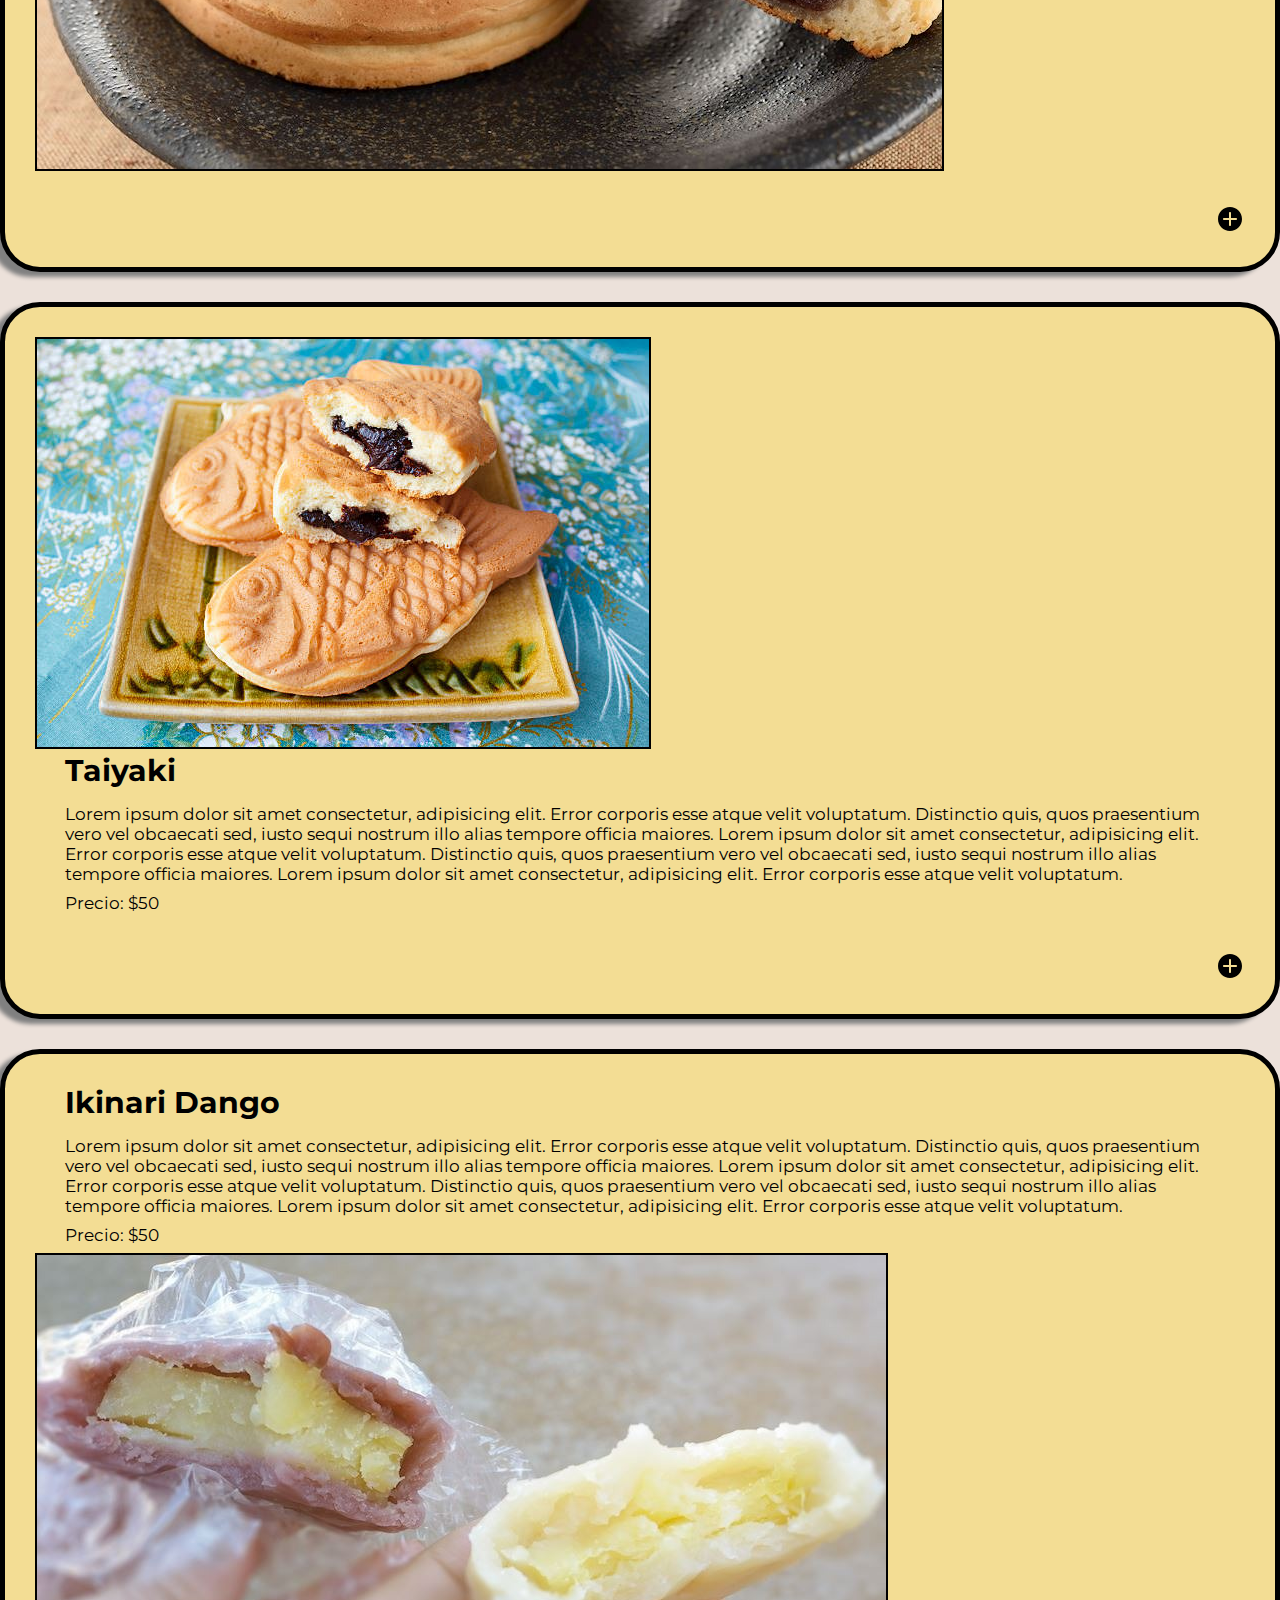
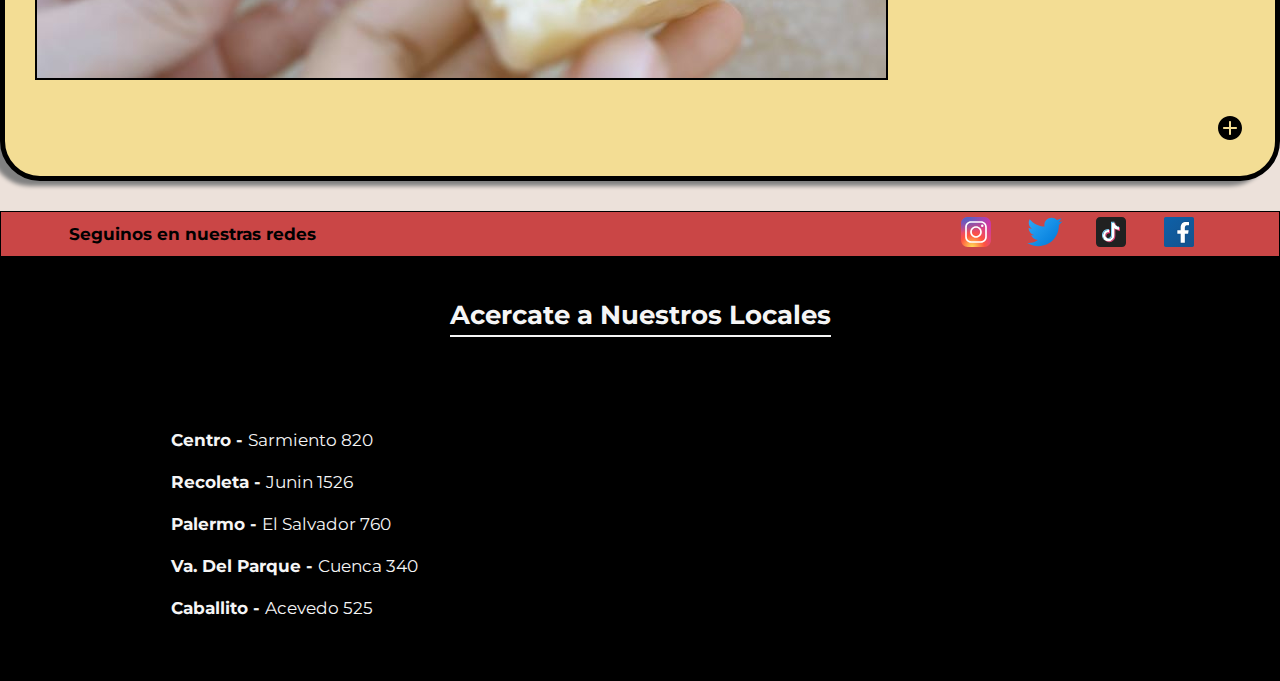
==== commit 7823db40: "changes to carousel" ====
--- a/sections/postres.html
+++ b/sections/postres.html
@@ -101,7 +101,7 @@
         <div class="container">
             <div class="row">
                 <div class="col-lg-12 col-md-12 col-sm-12">
-                    <h1>Entradas</h1>
+                    <h1>Postres</h1>
                 </div>
             </div>
         </div>
--- a/css/style.css
+++ b/css/style.css
@@ -327,6 +327,16 @@
     transition: 0.5s ease;
 }
 
+.sections h1:hover{
+    box-shadow: -10px 5px 4px rgb(0, 0, 0);
+    transition-duration: 1s;
+}
+
+.sections h2:hover{
+    box-shadow: -10px 5px 4px rgb(0, 0, 0);
+    transition-duration: 1s;
+}
+
 .menuItemGridBootstrap{
     margin-top: 30px;
     margin-bottom: 30px;
@@ -335,6 +345,13 @@
     border: 5px black solid;
     border-radius: 40px;
     box-shadow: -10px 5px 4px grey;
+    transition: 0.5s;
+}
+
+.menuItemGridBootstrap:hover{
+    transform: scale(1.02);
+    box-shadow: -10px 5px 4px rgb(0, 0, 0);
+    transition: all 0.5s ease-in-out;
 }
 
 .menuItemImg img{
@@ -662,7 +679,7 @@
 
     /*Nota: Al agregar el CDN se me desacomodaron un poco los márgenes y se ve un poco mal especialmente en mobile */
 
-    .sections h1:hover{
+    /* .sections h1:hover{
         box-shadow: -10px 5px 4px rgb(0, 0, 0);
         transition-duration: 1s;
     }
@@ -670,7 +687,7 @@
     .sections h2:hover{
         box-shadow: -10px 5px 4px rgb(0, 0, 0);
         transition-duration: 1s;
-    }
+    } */
 
     .menuItemGridBootstrap{
         margin-top: 30px;
@@ -711,12 +728,6 @@
         align-self: flex-end;
     } 
 
-    .menuItemGridBootstrap:hover{
-        transform: scale(1.02);
-        box-shadow: -10px 5px 4px rgb(0, 0, 0);
-        transition: all 0.5s ease-in-out;
-    }
-    
     .menuItemTextReverse{
         padding-left: 3em; 
         padding-right: 3em;
